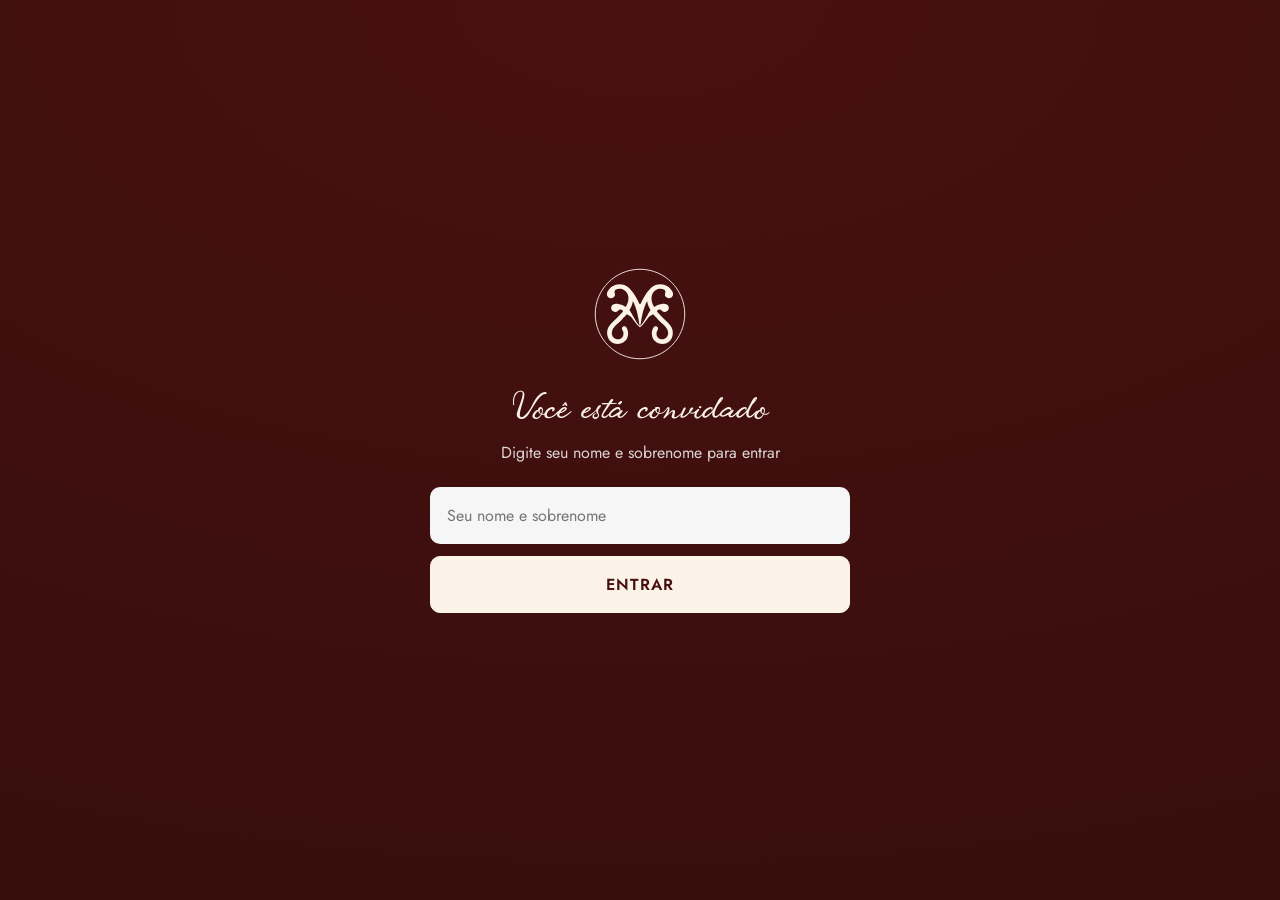
==== site/index.html @ 48450a18 "Revisão da Mariana: tom mais fechado, história escura e foto final - Vermelho mais fechado (mahogany" ====
<!doctype html>
<html lang="pt-BR">
<head>
  <meta charset="utf-8">
  <meta name="viewport" content="width=device-width, initial-scale=1">
  <meta name="robots" content="noindex"><!-- site privado: fora de buscadores -->
  <title>Casamento</title>
  <link rel="preconnect" href="https://fonts.googleapis.com">
  <link rel="preconnect" href="https://fonts.gstatic.com" crossorigin>
  <link href="https://fonts.googleapis.com/css2?family=Jost:wght@400;500;600;700&display=swap" rel="stylesheet">
  <link rel="stylesheet" href="assets/base.css">

  <!-- Favicon (ícone da aba) -->
  <link rel="icon" type="image/png" sizes="32x32" href="assets/favicon-32.png">
  <link rel="icon" type="image/png" sizes="192x192" href="assets/favicon-192.png">
  <link rel="apple-touch-icon" href="assets/favicon-180.png">

  <!-- Compartilhamento (WhatsApp / redes) — precisa ser estático, o scraper não roda JS -->
  <meta property="og:type" content="website">
  <meta property="og:title" content="Felipe & Mariana">
  <meta property="og:description" content="12 de novembro de 2026 · Confirme sua presença e veja a lista de presentes.">
  <meta property="og:image" content="https://felipemariana.com.br/assets/og.jpg">
  <meta property="og:image:type" content="image/jpeg">
  <meta property="og:image:width" content="1200">
  <meta property="og:image:height" content="1200">
  <meta property="og:url" content="https://felipemariana.com.br/">
  <meta name="twitter:card" content="summary_large_image">
  <meta name="theme-color" content="#481110">
</head>
<body>

  <!-- ============ GATE (entrada por nome) ============ -->
  <div id="gate" hidden>
    <div class="caixa">
      <img class="monograma" src="assets/monograma-creme.svg" alt="Monograma M F">
      <h1 data-bind="gate.titulo">·</h1>
      <p data-bind="gate.instrucao">·</p>
      <form id="gate-form">
        <input id="gate-nome" class="campo" type="text" autocomplete="name" required>
        <button id="gate-botao" class="botao" type="submit">Entrar</button>
        <div id="gate-msg" class="msg"></div>
      </form>
    </div>
  </div>

  <!-- ============ HUB (site) ============ -->
  <div id="hub">

    <!-- navbar fixa (aparece depois da capa) -->
    <nav id="navbar" class="navbar" aria-label="Navegação">
      <button class="marca" id="nav-topo" type="button" aria-label="Voltar ao topo">
        <img src="assets/monograma-creme.svg" alt="">
      </button>
      <div class="navbar-links">
        <a href="#historia">Nossa história</a>
        <a href="#quando">Quando e onde</a>
        <a href="#dress">Dress code</a>
        <a href="#rsvp">Presença</a>
        <a href="#presentes">Presentes</a>
        <a href="#recados">Recadinhos</a>
      </div>
      <a href="#" id="sair" class="nav-sair">Sair</a>
    </nav>

    <!-- ============ CAPA ============ -->
    <header id="capa" class="capa">
      <img class="monograma" src="assets/monograma-creme.svg" alt="Monograma M F">
      <div class="capa-titulo">Save our Date</div>
      <div class="capa-moldura">
        <img src="assets/fotos/capa.jpg" alt="Felipe e Mariana">
        <div class="capa-data">12.11.2026</div>
      </div>
      <div id="contagem" class="contagem"></div>
      <nav class="capa-nav" aria-label="Seções">
        <a href="#historia">Nossa história</a>
        <a href="#quando">Quando e onde</a>
        <a href="#dress">Dress Code</a>
        <a href="#rsvp">Confirme sua presença</a>
        <a href="#presentes">Lista de presentes</a>
        <a href="#recados">Recadinhos</a>
      </nav>
    </header>

    <main>
      <!-- ---- NOSSA HISTÓRIA (texto sobre a foto, sempre visível) ---- -->
      <section id="historia" class="bloco bloco--historia">
        <div class="bloco-inner">
          <h2 class="script titulo-secao" data-bind="secoes.historia.titulo">·</h2>
          <div class="historia-texto" data-bind-paragrafos="secoes.historia.paragrafos"></div>
        </div>
      </section>

      <!-- ---- SLIDESHOW (nossas fotos passando) ---- -->
      <section id="slideshow" class="bloco bloco--creme">
        <div class="bloco-inner">
          <p class="rotulo">nós, ao longo do tempo</p>
          <div id="slideshow-palco" class="slideshow-palco">
            <div id="slideshow-fotos"></div>
            <button class="slide-nav slide-prev" id="slide-prev" type="button" aria-label="Foto anterior">‹</button>
            <button class="slide-nav slide-next" id="slide-next" type="button" aria-label="Próxima foto">›</button>
          </div>
          <div id="slideshow-dots" class="slideshow-dots"></div>
        </div>
      </section>

      <!-- ---- QUANDO & ONDE ---- -->
      <section id="quando" class="bloco bloco--creme">
        <div class="bloco-inner">
          <h2 class="script titulo-secao" data-bind="secoes.quandoOnde.titulo">·</h2>
          <img class="ill ill-venue" src="assets/ill/venue.png" alt="Ilustração do espaço da festa">
          <div class="dados">
            <p>Data: <strong data-bind="evento.dataTexto">·</strong></p>
            <p>Horário: <strong data-bind="evento.horario">·</strong></p>
            <p>Local: <strong data-bind="evento.local">·</strong></p>
            <p data-bind="evento.endereco">·</p>
          </div>
          <p class="estacionamento" data-bind="secoes.quandoOnde.estacionamento">·</p>
          <div class="acoes">
            <a id="link-maps" class="botao botao--secundario" target="_blank" rel="noopener">Google Maps</a>
            <a id="link-waze" class="botao botao--secundario" target="_blank" rel="noopener">Waze</a>
          </div>
        </div>
      </section>

      <!-- ---- DRESS CODE (igual ao PDF: renda + foto + referências) ---- -->
      <section id="dress" class="bloco bloco--bordo bloco--dress">
        <div class="bloco-inner">
          <h2 class="script titulo-secao" data-bind="secoes.dressCode.titulo">·</h2>
          <p class="dress-destaque" data-bind="secoes.dressCode.destaque">·</p>
          <p class="corpo" data-bind="secoes.dressCode.corpo">·</p>
          <img class="dress-foto" src="assets/fotos/dress-ref-1.jpg" alt="Inspiração all black">
        </div>
      </section>

      <!-- ---- RSVP (texto escrito na folha do envelope) ---- -->
      <section id="rsvp" class="bloco bloco--creme">
        <div class="bloco-inner">
          <h2 class="script titulo-secao" data-bind="rsvp.titulo">·</h2>
          <p class="rsvp-grupo">Convite: <strong id="rsvp-grupo">·</strong></p>
          <form id="rsvp-form">
            <div id="rsvp-pessoas"></div>
            <button class="botao" type="submit">Salvar resposta</button>
            <div id="rsvp-msg" class="msg"></div>
          </form>
          <p id="rsvp-lembrete" class="lembrete" data-bind="rsvp.lembreteSemPresente" hidden>·</p>
        </div>
      </section>

      <!-- ---- PRESENTES (acordeão: abre e fecha) ---- -->
      <details id="presentes" class="bloco bloco--creme bloco--acordeao">
        <summary>
          <div class="bloco-inner">
            <h2 class="script titulo-secao" data-bind="presentes.titulo">·</h2>
            <span class="acordeao-dica">toque para ver a lista</span>
            <span class="bloco-chevron"></span>
          </div>
        </summary>
        <div class="bloco-inner">
          <p id="presentes-obrigado" hidden></p>
          <p id="presentes-intro" data-bind="presentes.intro">·</p>
          <div id="presentes-lista" class="grade-presentes"></div>
          <div id="presentes-msg" class="msg"></div>
        </div>
      </details>

      <!-- ---- RECADOS (bordô) ---- -->
      <section id="recados" class="bloco bloco--bordo bloco--recados">
        <div class="bloco-inner">
          <h2 class="script titulo-secao" data-bind="secoes.recados.titulo">·</h2>
          <img class="ill ill-dogs" src="assets/ill/dogs.png" alt="">
          <div data-bind-paragrafos="secoes.recados.paragrafos"></div>
        </div>
      </section>

      <!-- ---- MURAL (creme) ---- -->
      <section id="mural" class="bloco bloco--creme">
        <div class="bloco-inner">
          <h3 id="mural-titulo" class="script" data-bind="mural.titulo">·</h3>
          <form id="recado-form" class="mural">
            <input id="recado-nome" class="campo" type="text" autocomplete="name">
            <textarea id="recado-msg" class="campo" rows="4"></textarea>
            <button class="botao" type="submit" data-bind="mural.botao">·</button>
            <div id="recado-status" class="msg"></div>
          </form>
        </div>
      </section>

      <!-- ---- FINAL: foto do casal fechando o site ---- -->
      <section class="bloco bloco--creme bloco--final">
        <div class="bloco-inner">
          <img class="foto-final" src="assets/fotos/jardim.jpg" alt="Felipe e Mariana">
        </div>
      </section>
    </main>

    <footer class="rodape">
      <p class="rodape-nomes">Felipe &amp; Mariana</p>
      <p class="rodape-data">12 . 11 . 2026</p>
    </footer>
  </div>

  <!-- ============ Modal PIX ============ -->
  <div id="pix-modal" hidden style="position:fixed;inset:0;background:rgba(0,0,0,.5);display:grid;place-items:center;padding:1rem;z-index:50;">
    <div style="background:var(--creme);border-radius:var(--raio);padding:1.2rem;max-width:360px;width:100%;">
      <div id="pix-conteudo"></div>
      <button id="pix-fechar" class="botao botao--secundario" style="margin-top:1rem;width:100%;">Fechar</button>
    </div>
  </div>

  <!-- ============ Lightbox de fotos ============ -->
  <div id="foto-modal" class="foto-modal" hidden>
    <button id="foto-fechar" class="foto-x" aria-label="Fechar">✕</button>
    <button id="foto-prev" class="foto-nav" aria-label="Foto anterior">‹</button>
    <figure class="foto-fig">
      <img id="foto-img" alt="Felipe e Mariana">
      <figcaption id="foto-ano"></figcaption>
    </figure>
    <button id="foto-next" class="foto-nav" aria-label="Próxima foto">›</button>
  </div>

  <!-- ordem importa: config e conteúdo antes dos módulos -->
  <script src="config.js"></script>
  <script src="conteudo.js"></script>
  <script src="assets/sessao.js"></script>
  <script src="assets/api.js"></script>
  <script src="assets/app.js"></script>
</body>
</html>
---- site/assets/base.css ----
/**
 * base.css — redesign editorial (Mariana): rolagem única, bordô + creme,
 * fotos em P&B e ilustrações. Toda a identidade mora nas variáveis abaixo.
 *
 * A estrutura dos componentes (botões, cards, formulários, modal, lightbox)
 * é a mesma que o app.js espera — só muda a roupa.
 */

:root {
  --bordo: #481110;          /* mahogany profundo (cor principal) */
  --bordo-esc: #380E0D;      /* mais fundo ainda (gradientes) */
  --creme: #FBF3E7;          /* creme/marfim (papel) */
  --creme-2: #FDF8F0;        /* creme levemente mais claro */
  --tinta: #2B1517;          /* quase-preto quente (texto no creme) */
  --tinta-suave: #8a7066;    /* apoio */
  --linha: #E6D8C5;          /* bordas no creme */
  --cartao: #FFFFFF;         /* fundo dos cards */
  --sucesso: #5c7a3a;
  --erro: #9c2b2b;

  --fonte-titulo: 'Housemail Trial Script', 'Cormorant Garamond', cursive;
  --fonte-corpo: 'Jost', system-ui, -apple-system, 'Segoe UI', Roboto, sans-serif;

  --raio: 14px;
  --nav-altura: 54px;
  --largura: 640px;

  /* compatibilidade com nomes antigos usados em pontos isolados */
  --cor-fundo: var(--creme);
  --cor-texto: var(--tinta);
  --cor-primaria: var(--bordo);
  --cor-primaria-texto: var(--creme);
}

/* Fonte dos títulos (Housemail Trial Script), hospedada localmente. */
@font-face {
  font-family: 'Housemail Trial Script';
  font-style: normal; font-weight: 400; font-display: swap;
  src: url('fonts/housemail.woff2') format('woff2');
}

* { box-sizing: border-box; }

html { scroll-behavior: smooth; }
html, body {
  margin: 0; padding: 0;
  background: var(--creme);
  color: var(--tinta);
  font-family: var(--fonte-corpo);
  line-height: 1.7;
  -webkit-font-smoothing: antialiased;
}
img { max-width: 100%; display: block; }
a { color: inherit; }

/* Título manuscrito (Housemail) — usado em todas as seções. */
.script {
  font-family: var(--fonte-titulo);
  font-weight: 400;
  line-height: 1.02;
  letter-spacing: .01em;
  color: var(--bordo);
  margin: 0;
}
.titulo-secao {
  font-size: clamp(2.6rem, 12vw, 3.9rem);
  text-align: center;
  margin: 0 0 1.4rem;
}
.rotulo {
  text-transform: uppercase;
  letter-spacing: .28em;
  font-size: .72rem;
  color: var(--tinta-suave);
  text-align: center;
  margin: 0;
}

/* ====================== BOTÕES / CAMPOS ====================== */
.botao {
  display: inline-block;
  padding: 0.85rem 1.3rem;
  border: 1px solid var(--bordo);
  border-radius: 10px;
  background: var(--bordo);
  color: var(--creme);
  font: inherit; font-weight: 600;
  text-transform: uppercase; letter-spacing: .07em;
  cursor: pointer; text-align: center;
  transition: opacity .15s ease, background .15s ease;
}
.botao:hover { opacity: .92; }
.botao--secundario { background: transparent; color: var(--bordo); }
.botao[disabled] { opacity: 0.5; cursor: default; }

.campo {
  width: 100%;
  padding: 0.85rem 1rem;
  border: 1px solid var(--linha);
  border-radius: 10px;
  font: inherit;
  background: var(--creme-2);
  color: var(--tinta);
}
.campo:focus { outline: 2px solid rgba(72,17,16,.4); outline-offset: 1px; }
label { display: block; margin-bottom: 0.35rem; color: var(--tinta-suave); }

.msg { font-size: 0.92rem; margin-top: .4rem; }
.msg--erro { color: var(--erro); }
.msg--ok { color: var(--sucesso); }
.lembrete { color: var(--tinta-suave); font-size: 0.9rem; }

/* ====================== GATE (entrada por nome) ====================== */
#gate {
  min-height: 100svh;
  display: grid; place-items: center;
  padding: 2.5rem 1.2rem;
  background: radial-gradient(130% 100% at 50% 0%, var(--bordo) 0%, var(--bordo-esc) 100%);
  color: var(--creme);
}
#gate .caixa { width: 100%; max-width: 420px; text-align: center; }
#gate .monograma { width: 92px; margin: 0 auto 1.4rem; }
#gate h1 { font-family: var(--fonte-titulo); color: var(--creme); font-weight: 400;
  font-size: clamp(2.2rem, 11vw, 3rem); line-height: 1.05; margin: 0 0 .4rem; }
#gate p { color: rgba(255,255,255,.82); margin: 0; }
#gate form { display: grid; gap: 0.8rem; margin-top: 1.3rem; }
#gate .campo { background: rgba(255,255,255,.96); border-color: transparent; }
#gate .botao { background: var(--creme); color: var(--bordo); border-color: var(--creme); font-weight: 600; }
#gate .msg--erro { color: #ffd4d4; }

/* ====================== HUB ====================== */
#hub { display: none; }
#hub.visivel { display: block; }

/* navbar fixa que aparece depois da capa */
.navbar {
  position: fixed; top: 0; left: 0; right: 0; z-index: 20;
  height: var(--nav-altura);
  display: flex; align-items: center; gap: .6rem;
  padding: 0 .8rem;
  background: rgba(72,17,16,.97);
  box-shadow: 0 1px 0 rgba(0,0,0,.08);
  transform: translateY(-100%);
  transition: transform .28s ease;
}
.navbar.visivel { transform: none; }
.navbar .marca { flex: none; background: none; border: 0; padding: 0; cursor: pointer; display: flex; }
.navbar .marca img { width: 30px; height: 30px; }
.navbar-links {
  display: flex; flex: 1 1 auto; gap: 1.15rem; overflow-x: auto; margin: 0; padding: 0 .2rem;
  -ms-overflow-style: none; scrollbar-width: none;
}
.navbar-links::-webkit-scrollbar { display: none; }
.navbar-links a {
  flex: none; color: rgba(255,255,255,.92); text-decoration: none;
  font-size: .82rem; text-transform: uppercase; letter-spacing: .13em; white-space: nowrap;
  padding: .2rem 0;
}
.nav-sair {
  flex: none; color: var(--creme); text-decoration: none; white-space: nowrap;
  font-size: .74rem; text-transform: uppercase; letter-spacing: .14em;
  border: 1px solid rgba(255,255,255,.55); border-radius: 999px; padding: .32rem .8rem;
}
.nav-sair:hover { background: rgba(255,255,255,.12); }

/* ---- CAPA ---- */
.capa {
  min-height: 100svh;
  background: radial-gradient(130% 90% at 50% 0%, var(--bordo) 0%, var(--bordo-esc) 100%);
  color: var(--creme);
  display: flex; flex-direction: column; align-items: center; text-align: center;
  padding: clamp(1.6rem, 6vw, 2.6rem) 1.2rem clamp(1.2rem, 4vw, 2rem);
}
.capa .monograma { width: clamp(72px, 18vw, 96px); margin: 0 0 .4rem; }
.capa-titulo {
  font-family: var(--fonte-titulo); color: var(--creme); font-weight: 400;
  font-size: clamp(2.8rem, 15vw, 4.6rem); line-height: 1; margin: .2rem 0 1rem;
}
.capa-moldura {
  position: relative; width: min(74%, 330px); aspect-ratio: 3/4;
  border: 1px solid rgba(255,255,255,.55); padding: 7px; margin: 0 auto;
}
.capa-moldura img { width: 100%; height: 100%; object-fit: cover; filter: grayscale(1) contrast(1.03); }
.capa-data {
  position: absolute; left: 0; right: 0; bottom: 14px;
  font-weight: 700; font-size: clamp(1.4rem, 7vw, 2rem); letter-spacing: .02em;
  color: #fff; text-shadow: 0 2px 14px rgba(0,0,0,.55);
}
.contagem { display: flex; gap: .9rem; justify-content: center; margin: 1.3rem 0 .2rem; color: var(--creme); }
.contagem div { min-width: 52px; }
.contagem .num { font-size: 1.7rem; font-weight: 600; line-height: 1; }
.contagem .rot { font-size: 0.62rem; text-transform: uppercase; letter-spacing: .16em; opacity: .8; margin-top: .2rem; }

.capa-nav {
  margin-top: auto; padding-top: 1.8rem;
  display: flex; flex-wrap: wrap; justify-content: center; gap: .6rem .7rem;
}
.capa-nav a {
  color: var(--creme); text-decoration: none;
  font-family: var(--fonte-corpo); text-transform: uppercase; letter-spacing: .12em;
  font-size: .78rem; font-weight: 500; line-height: 1;
  border: 1px solid rgba(255,255,255,.5); border-radius: 999px;
  padding: .62rem 1.1rem; background: rgba(255,255,255,.07);
}
.capa-nav a:hover { background: rgba(255,255,255,.16); }

/* ---- BLOCOS ---- */
.bloco { padding: clamp(3rem, 11vw, 5rem) 0; scroll-margin-top: var(--nav-altura); position: relative; }
.bloco-inner { position: relative; z-index: 1; width: 100%; max-width: var(--largura); margin: 0 auto; padding: 0 1.2rem; }

/* ---- Seções recolhíveis (details/summary) ---- */
details.bloco > summary {
  list-style: none; cursor: pointer; display: block;
}
details.bloco > summary::-webkit-details-marker { display: none; }
details.bloco > summary .titulo-secao { margin: 0; }
.bloco-chevron {
  display: block; width: 0.6rem; height: 0.6rem; margin: 0.7rem auto 0;
  border-right: 2px solid var(--bordo); border-bottom: 2px solid var(--bordo);
  transform: rotate(45deg); transition: transform 0.2s ease;
}
.bloco--bordo .bloco-chevron { border-color: var(--creme); }
details.bloco[open] > summary { margin-bottom: 1.3rem; }
details.bloco[open] .bloco-chevron { transform: rotate(-135deg); margin-top: 0.9rem; }
/* Acordeão da lista de presentes */
.bloco--acordeao > summary:hover { background: rgba(72,17,16,.04); }
.acordeao-dica {
  display: block; text-align: center; font-size: .72rem; letter-spacing: .18em;
  text-transform: uppercase; color: var(--tinta-suave); margin-top: .55rem;
}
details.bloco--acordeao[open] .acordeao-dica { display: none; }
.bloco--creme { background: var(--creme); color: var(--tinta); }
.bloco--bordo { background: var(--bordo); color: var(--creme); }
.bloco--bordo .script { color: var(--creme); }
.bloco--bordo .rotulo { color: rgba(255,255,255,.72); }
.bloco p { margin: 0 0 1rem; }

/* ---- NOSSA HISTÓRIA (fundo escuro, continuando a capa; sem foto) ---- */
.bloco--historia { background: var(--bordo); color: var(--creme); overflow: hidden; }
.bloco--historia::after {
  content: ''; position: absolute; left: 0; right: 0; bottom: 0; height: 64px; z-index: 0;
  background: linear-gradient(to top, var(--creme), rgba(251,243,231,0));
}
.bloco--historia { padding-bottom: clamp(5rem, 14vw, 6.5rem); }
.bloco--historia .bloco-inner { position: relative; z-index: 1; }
.bloco--historia .titulo-secao { color: var(--creme); }
.historia-texto p { color: rgba(255,255,255,.94); }

/* Transições suaves (degradê) entre blocos bordô e creme, em vez de linha reta */
.bloco--dress, .bloco--recados {
  padding-top: clamp(5rem, 14vw, 6.5rem); padding-bottom: clamp(5rem, 14vw, 6.5rem);
  background:
    linear-gradient(to bottom, var(--creme), rgba(251,243,231,0) 64px) top/100% 64px no-repeat,
    linear-gradient(to top, var(--creme), rgba(251,243,231,0) 64px) bottom/100% 64px no-repeat,
    var(--bordo);
}

/* ---- SLIDESHOW ---- */
.slideshow-palco {
  position: relative; width: min(92%, 440px); margin: 1.1rem auto 0;
  aspect-ratio: 4/5; border-radius: 6px; overflow: hidden; background: #0c0607;
  box-shadow: 0 12px 30px rgba(0,0,0,.18);
}
.slide {
  position: absolute; inset: 0; width: 100%; height: 100%; object-fit: cover;
  opacity: 0; transition: opacity 1s ease; filter: grayscale(1) contrast(1.03); cursor: pointer;
}
.slide.ativo { opacity: 1; }
.slide-nav {
  position: absolute; top: 50%; transform: translateY(-50%);
  width: 2.3rem; height: 2.3rem; border: 0; border-radius: 50%;
  background: rgba(0,0,0,.4); color: #fff; font-size: 1.4rem; line-height: 1; cursor: pointer; z-index: 2;
}
.slide-prev { left: .5rem; } .slide-next { right: .5rem; }
.slideshow-dots { display: flex; gap: .4rem; justify-content: center; margin-top: .9rem; }
.slideshow-dots .dot { width: 7px; height: 7px; border-radius: 50%; border: 0; background: var(--linha); cursor: pointer; padding: 0; }
.slideshow-dots .dot.ativo { background: var(--bordo); }

/* ---- ILUSTRAÇÕES ---- */
.ill { display: block; margin: 1rem auto; }
.ill-venue { width: min(82%, 300px); }
.ill-envelope { width: min(58%, 215px); margin-bottom: 1.4rem; }
.ill-tower { width: min(26%, 110px); margin-top: 1.8rem; opacity: .95; }
.ill-dogs { width: min(70%, 260px); }

/* ---- QUANDO & ONDE ---- */
.dados { text-align: center; margin: 0 0 1rem; }
.dados p { margin: .25rem 0; font-size: .92rem; text-transform: uppercase; letter-spacing: .06em; }
.dados strong { font-weight: 700; }
/* Nota de estacionamento: centralizada (seletor forte p/ vencer `.bloco p`). */
.bloco p.estacionamento {
  font-family: var(--fonte-corpo); color: var(--tinta-suave);
  text-transform: uppercase; letter-spacing: .1em; font-weight: 500;
  font-size: .9rem; line-height: 1.7; text-align: center;
  margin: 1.4rem auto 1.7rem; max-width: 34ch;
}
.acoes { display: flex; gap: 0.7rem; flex-wrap: wrap; justify-content: center; }
.acoes .botao { flex: 1 1 42%; }
.foto-jardim {
  width: min(78%, 320px); aspect-ratio: 3/4; object-fit: cover; margin: 1.8rem auto 0;
  filter: grayscale(1) contrast(1.03); border: 1px solid var(--linha); padding: 6px; background: var(--creme-2);
}
/* Foto do casal fechando o site */
.bloco--final { padding-top: clamp(2.5rem, 8vw, 4rem); padding-bottom: clamp(2rem, 6vw, 3rem); }
.foto-final {
  width: min(84%, 430px); aspect-ratio: 3/4; object-fit: cover; margin: 0 auto;
  filter: grayscale(1) contrast(1.03); border: 1px solid var(--linha); padding: 7px; background: var(--creme-2);
}

/* ---- DRESS CODE ---- */
.bloco--dress { overflow: hidden; }
.dress-destaque {
  font-size: 1.05rem; font-weight: 700; color: var(--creme);
  text-align: center; margin: 0 0 1rem; letter-spacing: .14em; text-transform: uppercase;
}
.bloco--dress .corpo { text-align: center; color: rgba(255,255,255,.92); max-width: 30ch; margin: 0 auto; }
.rotulo--claro { color: rgba(255,255,255,.78); margin: 1.6rem 0 .2rem; }
.dress-foto {
  width: min(80%, 320px); aspect-ratio: 3/4; object-fit: cover; margin: 1.6rem auto .4rem;
  filter: grayscale(1) contrast(1.04); border: 1px solid rgba(255,255,255,.45); padding: 6px;
}
.dress-refs {
  position: relative; width: min(82%, 330px); margin: .8rem auto 0;
  aspect-ratio: 3/4; border-radius: 4px; overflow: hidden; background: #0c0607;
  box-shadow: 0 10px 26px rgba(0,0,0,.28);
}
.dref {
  position: absolute; inset: 0; width: 100%; height: 100%; object-fit: cover;
  opacity: 0; transition: opacity 1s ease; filter: grayscale(1) contrast(1.04);
}
.dref.ativo { opacity: 1; }

/* ---- RSVP (texto na folha do envelope) ---- */
.envelope-wrap { position: relative; width: min(76%, 310px); margin: 0 auto 1.4rem; }
.envelope-wrap .ill-envelope { width: 100%; margin: 0; }
.envelope-texto {
  position: absolute; left: 50%; top: 31%; transform: translate(-50%, -50%);
  width: 60%; text-align: center; display: flex; flex-direction: column; align-items: center; gap: .15rem;
  pointer-events: none;
}
.envelope-mono { width: 32px; height: auto; margin: 0 auto; }
.envelope-titulo {
  font-family: var(--fonte-corpo); color: var(--bordo);
  text-transform: uppercase; letter-spacing: .1em; font-weight: 600;
  font-size: clamp(.72rem, 2.9vw, .9rem); line-height: 1.3;
}
.rsvp-grupo { text-align: center; margin: 0 0 1rem; text-transform: uppercase; letter-spacing: .06em; font-size: .9rem; }
.pessoa-rsvp { display: grid; gap: 0.5rem; padding: 1rem 0; border-bottom: 1px solid var(--linha); }
.pessoa-rsvp strong { font-size: 1rem; text-transform: uppercase; letter-spacing: .05em; }
.rsvp-opcoes { display: flex; gap: 1.4rem; }
.rsvp-opcoes label { display: inline-flex; align-items: center; gap: 0.4rem; margin: 0; color: var(--tinta); text-transform: uppercase; letter-spacing: .05em; font-size: .9rem; }
#rsvp-form .botao { width: 100%; margin-top: 1.1rem; }
.selo { font-size: 0.78rem; color: var(--tinta-suave); }

/* ---- PRESENTES ---- */
.grade-presentes { display: grid; gap: 1rem; grid-template-columns: 1fr; margin-top: .4rem; }
@media (min-width: 620px) { .grade-presentes { grid-template-columns: 1fr 1fr; } }
.card-presente {
  border: 1px solid var(--linha); border-radius: var(--raio);
  background: var(--cartao); padding: 1.2rem;
  display: flex; flex-direction: column; gap: 0.45rem;
}
.card-presente.esgotado { opacity: 0.55; }
.card-presente strong { font-size: 1.02rem; line-height: 1.3; color: var(--tinta); text-transform: uppercase; letter-spacing: .04em; }
.card-presente .campo { margin-top: .3rem; }
.card-acao { margin-top: auto; padding-top: .4rem; }
.card-acao .botao { width: 100%; }
.card-acao .acoes .botao { flex: 1 1 42%; }
.metodo-label { font-size: 0.78rem; color: var(--tinta-suave); margin: 0 0 0.45rem; text-transform: uppercase; letter-spacing: .08em; }
#presentes-obrigado { text-align: center; color: var(--sucesso); margin-bottom: 1rem; }
#presentes-intro { text-align: center; }
#presentes-msg { text-align: center; }

/* ---- RECADOS (bordô) + MURAL (creme) ---- */
.bloco--recados { text-align: center; }
.bloco--recados p { color: rgba(255,255,255,.92); }
.mural { display: grid; gap: 0.8rem; max-width: 480px; margin: 1.2rem auto 0; }
.mural textarea { resize: vertical; min-height: 5rem; }
.mural .botao { width: 100%; }
#mural-titulo { font-size: clamp(2rem, 9vw, 2.6rem); text-align: center; margin-bottom: .4rem; }

/* ---- rodapé ---- */
.rodape { text-align: center; padding: 2.4rem 0 3rem; background: var(--creme); }
.rodape a { color: var(--tinta-suave); text-decoration: none; font-size: 0.9rem; }
.rodape-nomes { font-family: var(--fonte-titulo); color: var(--bordo); font-size: 2rem; margin: 0; }
.rodape-data { color: var(--tinta-suave); font-size: 0.8rem; letter-spacing: .18em; text-transform: uppercase; margin: .3rem 0 0; }

.monograma { display: block; height: auto; }

/* ====================== MODAL PIX ====================== */
.pix-area { display: grid; gap: 0.6rem; justify-items: center; text-align: center; }
.pix-area img { width: 220px; height: 220px; }
.copia-cola {
  width: 100%; font-size: 0.8rem; word-break: break-all;
  padding: 0.5rem; border: 1px dashed var(--linha); border-radius: var(--raio);
}

/* ====================== LIGHTBOX ====================== */
.foto-modal {
  position: fixed; inset: 0; z-index: 40;
  background: rgba(20,8,10,.94);
  display: flex; align-items: center; justify-content: center; padding: 1rem;
}
.foto-fig { margin: 0; max-width: 100%; max-height: 100%; display: flex; flex-direction: column; align-items: center; gap: 0.6rem; }
.foto-fig img { max-width: 92vw; max-height: 80vh; width: auto; height: auto; border-radius: 6px; filter: grayscale(1); }
.foto-fig figcaption { color: var(--creme); font-size: 0.85rem; letter-spacing: .12em; text-transform: uppercase; }
.foto-x {
  position: absolute; top: 1rem; right: 1rem; z-index: 2;
  width: 2.4rem; height: 2.4rem; border: 0; border-radius: 50%;
  background: rgba(0,0,0,.5); color: #fff; font-size: 1rem; cursor: pointer;
}
.foto-nav {
  position: absolute; top: 50%; transform: translateY(-50%);
  width: 2.6rem; height: 2.6rem; border: 0; border-radius: 50%;
  background: rgba(0,0,0,.5); color: #fff; font-size: 1.6rem; line-height: 1; cursor: pointer;
}
#foto-prev { left: 0.6rem; } #foto-next { right: 0.6rem; }

[hidden] { display: none !important; }
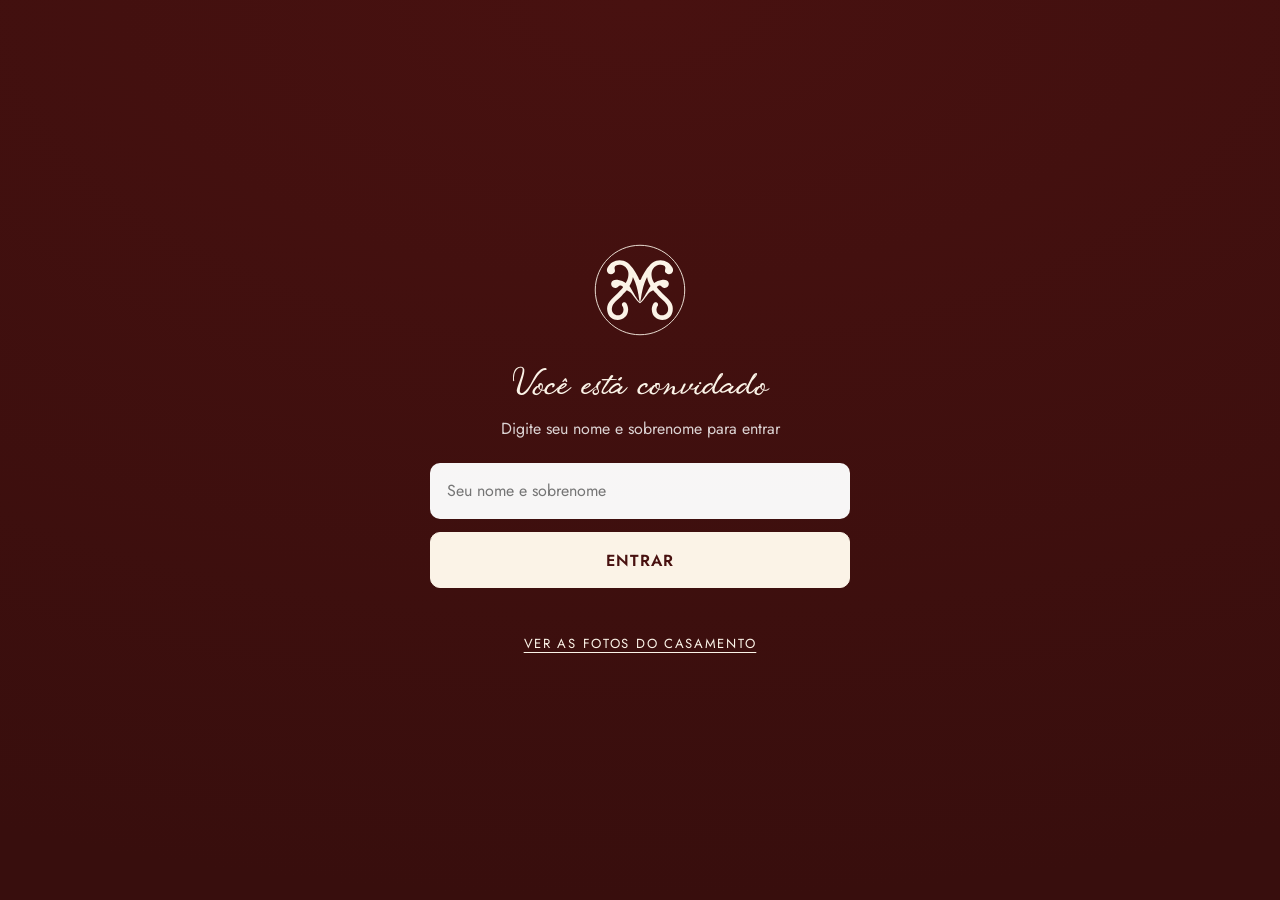
==== commit 53afaacc: "Álbum: link para as fotos na home e botão de baixar - Home: botão "Fotos do casamento" na capa, link" ====
--- a/site/index.html
+++ b/site/index.html
@@ -40,6 +40,7 @@
         <button id="gate-botao" class="botao" type="submit">Entrar</button>
         <div id="gate-msg" class="msg"></div>
       </form>
+      <a class="gate-fotos" href="fotos/#album">Ver as fotos do casamento</a>
     </div>
   </div>
 
@@ -52,6 +53,7 @@
         <img src="assets/monograma-creme.svg" alt="">
       </button>
       <div class="navbar-links">
+        <a href="fotos/#album">Fotos</a>
         <a href="#historia">Nossa história</a>
         <a href="#quando">Quando e onde</a>
         <a href="#dress">Dress code</a>
@@ -72,6 +74,7 @@
       </div>
       <div id="contagem" class="contagem"></div>
       <nav class="capa-nav" aria-label="Seções">
+        <a class="destaque" href="fotos/#album">Fotos do casamento</a>
         <a href="#historia">Nossa história</a>
         <a href="#quando">Quando e onde</a>
         <a href="#dress">Dress Code</a>
@@ -82,9 +85,10 @@
     </header>
 
     <main>
-      <!-- ---- NOSSA HISTÓRIA (texto sobre a foto, sempre visível) ---- -->
-      <section id="historia" class="bloco bloco--historia">
-        <div class="bloco-inner">
+      <!-- ---- NOSSA HISTÓRIA (verde) ---- -->
+      <section id="historia" class="bloco bloco--verde">
+        <div class="bloco-inner">
+          <img class="ill ill-angel" src="assets/ill/angel.png" alt="" loading="lazy" decoding="async">
           <h2 class="script titulo-secao" data-bind="secoes.historia.titulo">·</h2>
           <div class="historia-texto" data-bind-paragrafos="secoes.historia.paragrafos"></div>
         </div>
@@ -107,7 +111,7 @@
       <section id="quando" class="bloco bloco--creme">
         <div class="bloco-inner">
           <h2 class="script titulo-secao" data-bind="secoes.quandoOnde.titulo">·</h2>
-          <img class="ill ill-venue" src="assets/ill/venue.png" alt="Ilustração do espaço da festa">
+          <img class="ill ill-venue" src="assets/ill/venue.png" alt="Ilustração do espaço da festa" loading="lazy" decoding="async">
           <div class="dados">
             <p>Data: <strong data-bind="evento.dataTexto">·</strong></p>
             <p>Horário: <strong data-bind="evento.horario">·</strong></p>
@@ -125,16 +129,18 @@
       <!-- ---- DRESS CODE (igual ao PDF: renda + foto + referências) ---- -->
       <section id="dress" class="bloco bloco--bordo bloco--dress">
         <div class="bloco-inner">
+          <img class="ill ill-tower" src="assets/ill/tower.png" alt="" loading="lazy" decoding="async">
           <h2 class="script titulo-secao" data-bind="secoes.dressCode.titulo">·</h2>
           <p class="dress-destaque" data-bind="secoes.dressCode.destaque">·</p>
           <p class="corpo" data-bind="secoes.dressCode.corpo">·</p>
-          <img class="dress-foto" src="assets/fotos/dress-ref-1.jpg" alt="Inspiração all black">
+          <img class="dress-foto" src="assets/fotos/dress-ref-1.jpg" alt="Inspiração all black" loading="lazy" decoding="async">
         </div>
       </section>
 
       <!-- ---- RSVP (texto escrito na folha do envelope) ---- -->
-      <section id="rsvp" class="bloco bloco--creme">
-        <div class="bloco-inner">
+      <section id="rsvp" class="bloco bloco--verde">
+        <div class="bloco-inner">
+          <img class="ill ill-rsvpfig" src="assets/ill/rsvpfig.png" alt="" loading="lazy" decoding="async">
           <h2 class="script titulo-secao" data-bind="rsvp.titulo">·</h2>
           <p class="rsvp-grupo">Convite: <strong id="rsvp-grupo">·</strong></p>
           <form id="rsvp-form">
@@ -142,7 +148,7 @@
             <button class="botao" type="submit">Salvar resposta</button>
             <div id="rsvp-msg" class="msg"></div>
           </form>
-          <p id="rsvp-lembrete" class="lembrete" data-bind="rsvp.lembreteSemPresente" hidden>·</p>
+          <div id="rsvp-resumo" hidden></div>
         </div>
       </section>
 
@@ -150,6 +156,7 @@
       <details id="presentes" class="bloco bloco--creme bloco--acordeao">
         <summary>
           <div class="bloco-inner">
+            <img class="ill ill-waiter" src="assets/ill/waiter.png" alt="" loading="lazy" decoding="async">
             <h2 class="script titulo-secao" data-bind="presentes.titulo">·</h2>
             <span class="acordeao-dica">toque para ver a lista</span>
             <span class="bloco-chevron"></span>
@@ -164,11 +171,12 @@
       </details>
 
       <!-- ---- RECADOS (bordô) ---- -->
-      <section id="recados" class="bloco bloco--bordo bloco--recados">
-        <div class="bloco-inner">
+      <section id="recados" class="bloco bloco--verde bloco--recados">
+        <div class="bloco-inner">
+          <img class="ill ill-lamp" src="assets/ill/lamp.png" alt="" loading="lazy" decoding="async">
           <h2 class="script titulo-secao" data-bind="secoes.recados.titulo">·</h2>
-          <img class="ill ill-dogs" src="assets/ill/dogs.png" alt="">
           <div data-bind-paragrafos="secoes.recados.paragrafos"></div>
+          <img class="ill ill-mono" src="assets/monograma.svg" alt="Monograma M F" loading="lazy" decoding="async">
         </div>
       </section>
 
@@ -188,7 +196,7 @@
       <!-- ---- FINAL: foto do casal fechando o site ---- -->
       <section class="bloco bloco--creme bloco--final">
         <div class="bloco-inner">
-          <img class="foto-final" src="assets/fotos/jardim.jpg" alt="Felipe e Mariana">
+          <img class="foto-final" src="assets/fotos/jardim.jpg" alt="Felipe e Mariana" loading="lazy" decoding="async">
         </div>
       </section>
     </main>
--- a/site/assets/base.css
+++ b/site/assets/base.css
@@ -9,6 +9,7 @@
 :root {
   --bordo: #481110;          /* mahogany profundo (cor principal) */
   --bordo-esc: #380E0D;      /* mais fundo ainda (gradientes) */
+  --verde: #A6A888;          /* verde sálvia (Meadow Mist) */
   --creme: #FBF3E7;          /* creme/marfim (papel) */
   --creme-2: #FDF8F0;        /* creme levemente mais claro */
   --tinta: #2B1517;          /* quase-preto quente (texto no creme) */
@@ -127,6 +128,11 @@
 #gate .campo { background: rgba(255,255,255,.96); border-color: transparent; }
 #gate .botao { background: var(--creme); color: var(--bordo); border-color: var(--creme); font-weight: 600; }
 #gate .msg--erro { color: #ffd4d4; }
+#gate .gate-fotos {
+  display: inline-block; margin-top: 1.6rem; color: var(--creme);
+  font-size: .82rem; text-transform: uppercase; letter-spacing: .13em;
+  text-decoration: underline; text-underline-offset: .3em;
+}
 
 /* ====================== HUB ====================== */
 #hub { display: none; }
@@ -178,7 +184,7 @@
 }
 .capa-moldura {
   position: relative; width: min(74%, 330px); aspect-ratio: 3/4;
-  border: 1px solid rgba(255,255,255,.55); padding: 7px; margin: 0 auto;
+  margin: 0 auto; border-radius: 14px; overflow: hidden;
 }
 .capa-moldura img { width: 100%; height: 100%; object-fit: cover; filter: grayscale(1) contrast(1.03); }
 .capa-data {
@@ -203,6 +209,8 @@
   padding: .62rem 1.1rem; background: rgba(255,255,255,.07);
 }
 .capa-nav a:hover { background: rgba(255,255,255,.16); }
+.capa-nav a.destaque { background: var(--creme); color: var(--bordo); border-color: var(--creme); font-weight: 600; }
+.capa-nav a.destaque:hover { background: #fff; }
 
 /* ---- BLOCOS ---- */
 .bloco { padding: clamp(3rem, 11vw, 5rem) 0; scroll-margin-top: var(--nav-altura); position: relative; }
@@ -233,32 +241,18 @@
 .bloco--bordo { background: var(--bordo); color: var(--creme); }
 .bloco--bordo .script { color: var(--creme); }
 .bloco--bordo .rotulo { color: rgba(255,255,255,.72); }
+.bloco--verde { background: var(--verde); color: var(--bordo); }
+.bloco--verde .script { color: var(--bordo); }
+.bloco--verde .rotulo { color: rgba(72,17,16,.62); }
 .bloco p { margin: 0 0 1rem; }
 
-/* ---- NOSSA HISTÓRIA (fundo escuro, continuando a capa; sem foto) ---- */
-.bloco--historia { background: var(--bordo); color: var(--creme); overflow: hidden; }
-.bloco--historia::after {
-  content: ''; position: absolute; left: 0; right: 0; bottom: 0; height: 64px; z-index: 0;
-  background: linear-gradient(to top, var(--creme), rgba(251,243,231,0));
-}
-.bloco--historia { padding-bottom: clamp(5rem, 14vw, 6.5rem); }
-.bloco--historia .bloco-inner { position: relative; z-index: 1; }
-.bloco--historia .titulo-secao { color: var(--creme); }
-.historia-texto p { color: rgba(255,255,255,.94); }
-
-/* Transições suaves (degradê) entre blocos bordô e creme, em vez de linha reta */
-.bloco--dress, .bloco--recados {
-  padding-top: clamp(5rem, 14vw, 6.5rem); padding-bottom: clamp(5rem, 14vw, 6.5rem);
-  background:
-    linear-gradient(to bottom, var(--creme), rgba(251,243,231,0) 64px) top/100% 64px no-repeat,
-    linear-gradient(to top, var(--creme), rgba(251,243,231,0) 64px) bottom/100% 64px no-repeat,
-    var(--bordo);
-}
+/* Nossa história (verde, texto bordô) */
+.historia-texto p { color: var(--bordo); }
 
 /* ---- SLIDESHOW ---- */
 .slideshow-palco {
   position: relative; width: min(92%, 440px); margin: 1.1rem auto 0;
-  aspect-ratio: 4/5; border-radius: 6px; overflow: hidden; background: #0c0607;
+  aspect-ratio: 4/5; border-radius: 14px; overflow: hidden; background: #0c0607;
   box-shadow: 0 12px 30px rgba(0,0,0,.18);
 }
 .slide {
@@ -279,9 +273,12 @@
 /* ---- ILUSTRAÇÕES ---- */
 .ill { display: block; margin: 1rem auto; }
 .ill-venue { width: min(82%, 300px); }
-.ill-envelope { width: min(58%, 215px); margin-bottom: 1.4rem; }
-.ill-tower { width: min(26%, 110px); margin-top: 1.8rem; opacity: .95; }
-.ill-dogs { width: min(70%, 260px); }
+.ill-tower { width: min(36%, 140px); margin: 0 auto 1.2rem; }
+.ill-waiter { width: min(46%, 180px); margin: 0 auto .5rem; }
+.ill-rsvpfig { width: min(74%, 300px); margin: 0 auto .6rem; }
+.ill-angel { width: min(52%, 210px); margin: 0 auto .2rem; }
+.ill-lamp { width: min(32%, 120px); margin: 0 auto .4rem; }
+.ill-mono { width: 84px; margin: 1.6rem auto 0; }
 
 /* ---- QUANDO & ONDE ---- */
 .dados { text-align: center; margin: 0 0 1rem; }
@@ -304,7 +301,7 @@
 .bloco--final { padding-top: clamp(2.5rem, 8vw, 4rem); padding-bottom: clamp(2rem, 6vw, 3rem); }
 .foto-final {
   width: min(84%, 430px); aspect-ratio: 3/4; object-fit: cover; margin: 0 auto;
-  filter: grayscale(1) contrast(1.03); border: 1px solid var(--linha); padding: 7px; background: var(--creme-2);
+  filter: grayscale(1) contrast(1.03); border-radius: 14px;
 }
 
 /* ---- DRESS CODE ---- */
@@ -317,7 +314,7 @@
 .rotulo--claro { color: rgba(255,255,255,.78); margin: 1.6rem 0 .2rem; }
 .dress-foto {
   width: min(80%, 320px); aspect-ratio: 3/4; object-fit: cover; margin: 1.6rem auto .4rem;
-  filter: grayscale(1) contrast(1.04); border: 1px solid rgba(255,255,255,.45); padding: 6px;
+  filter: grayscale(1) contrast(1.04); border-radius: 14px;
 }
 .dress-refs {
   position: relative; width: min(82%, 330px); margin: .8rem auto 0;
@@ -351,6 +348,12 @@
 .rsvp-opcoes label { display: inline-flex; align-items: center; gap: 0.4rem; margin: 0; color: var(--tinta); text-transform: uppercase; letter-spacing: .05em; font-size: .9rem; }
 #rsvp-form .botao { width: 100%; margin-top: 1.1rem; }
 .selo { font-size: 0.78rem; color: var(--tinta-suave); }
+/* resumo do RSVP (depois de responder) */
+.resumo-linha { display: flex; align-items: center; justify-content: space-between; gap: 1rem; }
+.resumo-status { font-weight: 700; text-transform: uppercase; letter-spacing: .05em; font-size: .82rem; white-space: nowrap; }
+.resumo-status.ok { color: var(--sucesso); }
+.resumo-status.no { color: var(--tinta-suave); }
+#rsvp-resumo .botao { width: 100%; margin-top: 1.2rem; }
 
 /* ---- PRESENTES ---- */
 .grade-presentes { display: grid; gap: 1rem; grid-template-columns: 1fr; margin-top: .4rem; }
@@ -373,7 +376,10 @@
 
 /* ---- RECADOS (bordô) + MURAL (creme) ---- */
 .bloco--recados { text-align: center; }
-.bloco--recados p { color: rgba(255,255,255,.92); }
+.bloco--recados p { color: var(--bordo); }
+/* cartão creme do formulário de RSVP (sobre o verde) */
+.form-card { background: var(--creme); color: var(--tinta); border-radius: var(--raio); padding: 1.4rem 1.2rem; margin-top: .4rem; }
+.form-card .rsvp-grupo { color: var(--tinta); }
 .mural { display: grid; gap: 0.8rem; max-width: 480px; margin: 1.2rem auto 0; }
 .mural textarea { resize: vertical; min-height: 5rem; }
 .mural .botao { width: 100%; }
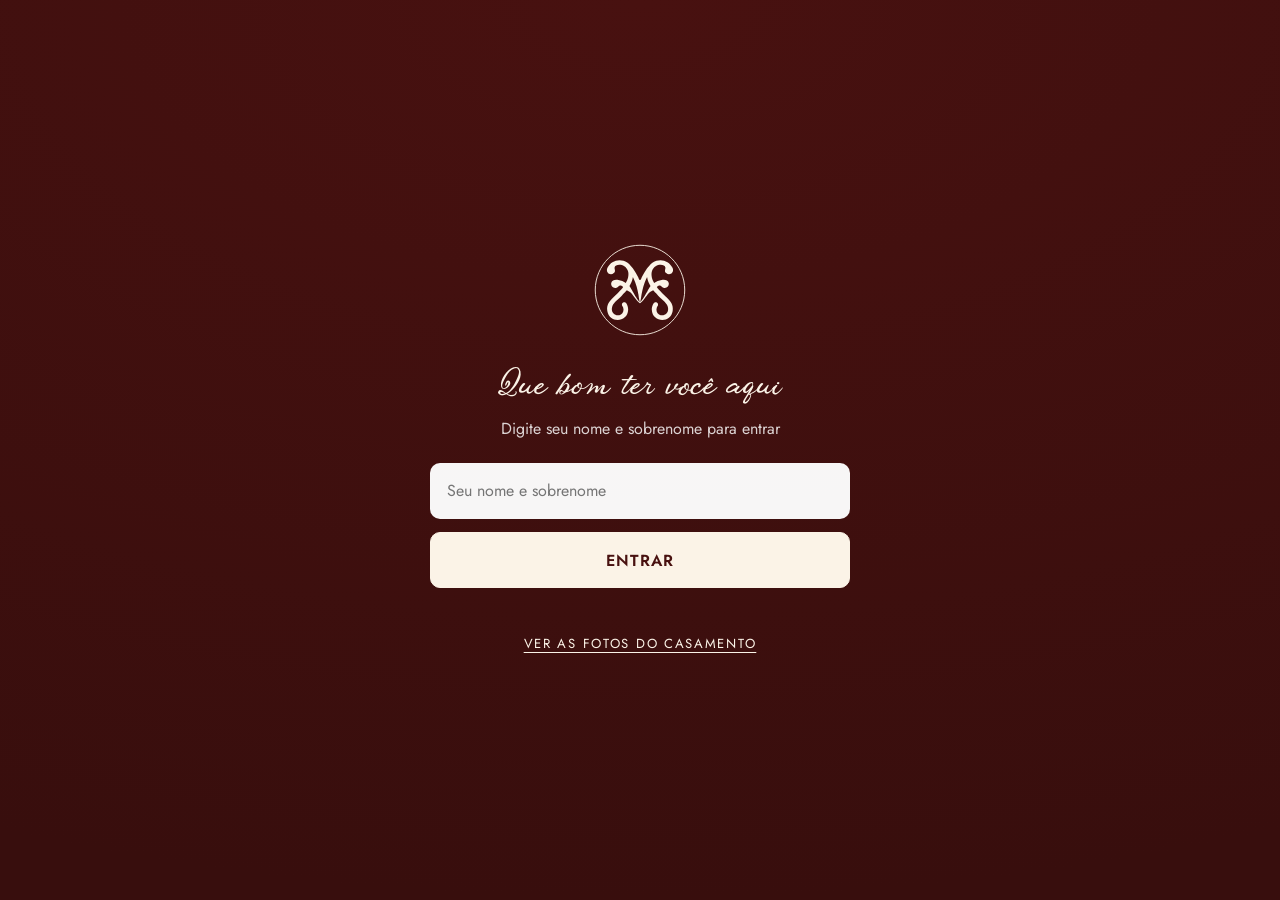
==== commit f1977d7c: "Pós-festa: página inicial sem confirmação de presença; menu do álbum alinhado Página inicial - Saem " ====
--- a/site/index.html
+++ b/site/index.html
@@ -18,8 +18,8 @@
   <!-- Compartilhamento (WhatsApp / redes) — precisa ser estático, o scraper não roda JS -->
   <meta property="og:type" content="website">
   <meta property="og:title" content="Felipe & Mariana">
-  <meta property="og:description" content="12 de novembro de 2026 · Confirme sua presença e veja a lista de presentes.">
-  <meta property="og:image" content="https://felipemariana.com.br/assets/og.jpg">
+  <meta property="og:description" content="Casamos em 12 de novembro de 2026 · Veja as fotos do casamento.">
+  <meta property="og:image" content="https://felipemariana.com.br/assets/og-casados.jpg">
   <meta property="og:image:type" content="image/jpeg">
   <meta property="og:image:width" content="1200">
   <meta property="og:image:height" content="1200">
@@ -56,8 +56,6 @@
         <a href="fotos/#album">Fotos</a>
         <a href="#historia">Nossa história</a>
         <a href="#quando">Quando e onde</a>
-        <a href="#dress">Dress code</a>
-        <a href="#rsvp">Presença</a>
         <a href="#presentes">Presentes</a>
         <a href="#recados">Recadinhos</a>
       </div>
@@ -67,7 +65,7 @@
     <!-- ============ CAPA ============ -->
     <header id="capa" class="capa">
       <img class="monograma" src="assets/monograma-creme.svg" alt="Monograma M F">
-      <div class="capa-titulo">Save our Date</div>
+      <div class="capa-titulo">Casamos!</div>
       <div class="capa-moldura">
         <img src="assets/fotos/capa.jpg" alt="Felipe e Mariana">
         <div class="capa-data">12.11.2026</div>
@@ -77,8 +75,6 @@
         <a class="destaque" href="fotos/#album">Fotos do casamento</a>
         <a href="#historia">Nossa história</a>
         <a href="#quando">Quando e onde</a>
-        <a href="#dress">Dress Code</a>
-        <a href="#rsvp">Confirme sua presença</a>
         <a href="#presentes">Lista de presentes</a>
         <a href="#recados">Recadinhos</a>
       </nav>
@@ -118,16 +114,17 @@
             <p>Local: <strong data-bind="evento.local">·</strong></p>
             <p data-bind="evento.endereco">·</p>
           </div>
-          <p class="estacionamento" data-bind="secoes.quandoOnde.estacionamento">·</p>
-          <div class="acoes">
+          <!-- pós-festa: dica de estacionamento e rotas ficam ocultas (tirar o "hidden" para voltar) -->
+          <p class="estacionamento" data-bind="secoes.quandoOnde.estacionamento" hidden>·</p>
+          <div class="acoes" hidden>
             <a id="link-maps" class="botao botao--secundario" target="_blank" rel="noopener">Google Maps</a>
             <a id="link-waze" class="botao botao--secundario" target="_blank" rel="noopener">Waze</a>
           </div>
         </div>
       </section>
 
-      <!-- ---- DRESS CODE (igual ao PDF: renda + foto + referências) ---- -->
-      <section id="dress" class="bloco bloco--bordo bloco--dress">
+      <!-- ---- DRESS CODE — oculto no pós-festa (tirar o "hidden" para voltar) ---- -->
+      <section id="dress" class="bloco bloco--bordo bloco--dress" hidden>
         <div class="bloco-inner">
           <img class="ill ill-tower" src="assets/ill/tower.png" alt="" loading="lazy" decoding="async">
           <h2 class="script titulo-secao" data-bind="secoes.dressCode.titulo">·</h2>
@@ -137,8 +134,8 @@
         </div>
       </section>
 
-      <!-- ---- RSVP (texto escrito na folha do envelope) ---- -->
-      <section id="rsvp" class="bloco bloco--verde">
+      <!-- ---- RSVP — oculto no pós-festa (tirar o "hidden" para voltar) ---- -->
+      <section id="rsvp" class="bloco bloco--verde" hidden>
         <div class="bloco-inner">
           <img class="ill ill-rsvpfig" src="assets/ill/rsvpfig.png" alt="" loading="lazy" decoding="async">
           <h2 class="script titulo-secao" data-bind="rsvp.titulo">·</h2>
--- a/site/assets/base.css
+++ b/site/assets/base.css
@@ -194,6 +194,7 @@
 }
 .contagem { display: flex; gap: .9rem; justify-content: center; margin: 1.3rem 0 .2rem; color: var(--creme); }
 .contagem div { min-width: 52px; }
+.contagem--passou { font-size: .86rem; text-transform: uppercase; letter-spacing: .2em; opacity: .9; margin-top: 1.5rem; }
 .contagem .num { font-size: 1.7rem; font-weight: 600; line-height: 1; }
 .contagem .rot { font-size: 0.62rem; text-transform: uppercase; letter-spacing: .16em; opacity: .8; margin-top: .2rem; }
 
